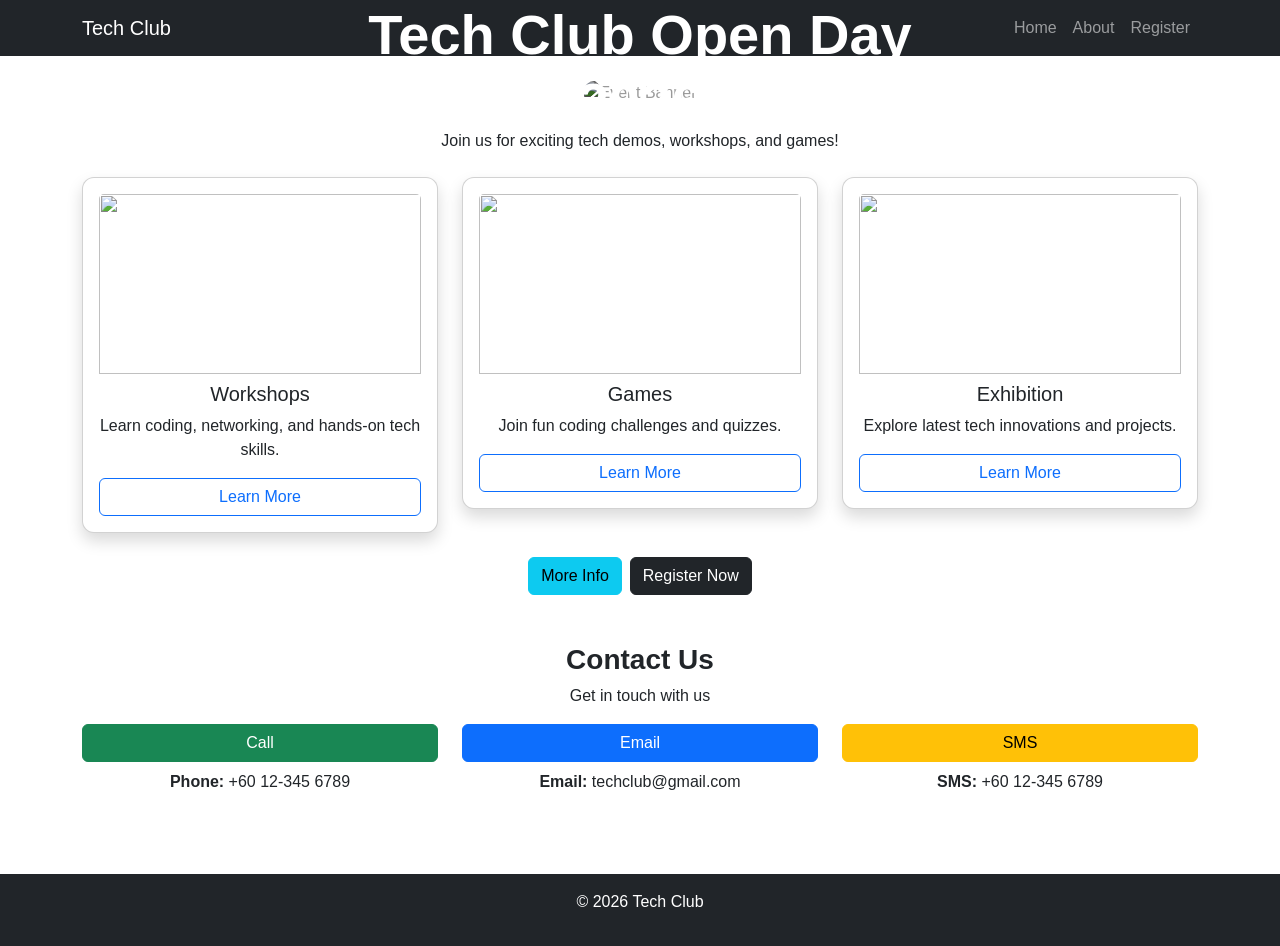
==== file.html @ 608c6cee "Update and rename index.html to file.html" ====
<!doctype html>
<html lang="en">
  <head>
    <meta charset="UTF-8" />
    <meta name="viewport" content="width=device-width, initial-scale=1" />
    <title>Tech Club Open Day 2026</title>

    <link
      href="https://cdn.jsdelivr.net/npm/bootstrap@5.3.0/dist/css/bootstrap.min.css"
      rel="stylesheet"
    />

    <link rel="stylesheet" href="style.css" />

    <script src="https://code.jquery.com/jquery-3.6.0.min.js"></script>
  </head>

  <body>
    <nav class="navbar navbar-dark bg-dark navbar-expand-lg">
      <div class="container">
        <a class="navbar-brand">Tech Club</a>

        <button
          class="navbar-toggler"
          data-bs-toggle="collapse"
          data-bs-target="#nav"
        >
          <span class="navbar-toggler-icon"></span>
        </button>

        <div class="collapse navbar-collapse" id="nav">
          <ul class="navbar-nav ms-auto align-items-lg-center">
            <li class="nav-item">
              <a class="nav-link" href="index.html">Home</a>
            </li>
            <li class="nav-item">
              <a class="nav-link" href="about.html">About</a>
            </li>
            <li class="nav-item">
              <a class="nav-link" href="register.html">Register</a>
            </li>
          </ul>
        </div>
      </div>
    </nav>

    <div class="container text-center mt-4">
      <div class="hero position-relative text-white mb-4">
        <img
          src="https://i.pinimg.com/1200x/72/93/35/729335f2548ba4d1969b1493d7309b8b.jpg"
          alt="Event Banner"
        />

        <div class="position-absolute top-50 start-50 translate-middle">
          <h1 class="fw-bold display-4">Tech Club Open Day 2026</h1>
          <p>Explore Technology, Innovation & Fun!</p>
        </div>
      </div>

      <p>Join us for exciting tech demos, workshops, and games!</p>

      <div class="row mt-4">
        <div class="col-md-4">
          <div class="card p-3 shadow">
            <img
              src="https://pidora.ca/wp-content/uploads/2025/08/community-tech-workshop-collaboration.jpeg"
              class="card-img-top"
            />
            <h5 class="mt-2">Workshops</h5>
            <p>Learn coding, networking, and hands-on tech skills.</p>

            <button
              class="btn btn-outline-primary learn-more-btn"
              data-title="Workshops"
              data-text="Interactive coding, AI, and networking sessions with real mini-projects."
            >
              Learn More
            </button>
          </div>
        </div>

        <div class="col-md-4">
          <div class="card p-3 shadow">
            <img
              src="https://contentstatic.techgig.com/photo/74969192/how-coding-competitions-are-significant-in-a-developers-career.jpg?798505"
              class="card-img-top"
            />
            <h5 class="mt-2">Games</h5>
            <p>Join fun coding challenges and quizzes.</p>

            <button
              class="btn btn-outline-primary learn-more-btn"
              data-title="Games"
              data-text="Compete in coding battles and test your logic with fun challenges."
            >
              Learn More
            </button>
          </div>
        </div>

        <div class="col-md-4">
          <div class="card p-3 shadow">
            <img
              src="https://t4.ftcdn.net/jpg/07/41/27/65/360_F_741276556_eOnAhHdOzxMtqtlV3ckEU3qFZe6rI9ii.jpg"
              class="card-img-top"
            />
            <h5 class="mt-2">Exhibition</h5>
            <p>Explore latest tech innovations and projects.</p>

            <button
              class="btn btn-outline-primary learn-more-btn"
              data-title="Exhibition"
              data-text="Discover student projects, gadgets, and futuristic technologies."
            >
              Learn More
            </button>
          </div>
        </div>
      </div>

      <div class="modal fade" id="learnMoreModal">
        <div class="modal-dialog">
          <div class="modal-content">
            <div class="modal-header">
              <h5 id="learnMoreTitle"></h5>
              <button class="btn-close" data-bs-dismiss="modal"></button>
            </div>

            <div class="modal-body">
              <p id="learnMoreText"></p>
            </div>

            <div class="modal-footer">
              <button class="btn btn-danger" data-bs-dismiss="modal">
                Close
              </button>
            </div>
          </div>
        </div>
      </div>

      <div class="d-flex gap-2 justify-content-center mt-4">
        <button
          class="btn btn-info"
          data-bs-toggle="modal"
          data-bs-target="#infoModal"
        >
          More Info
        </button>

        <a href="register.html" class="btn btn-dark"> Register Now </a>
      </div>
    </div>

    <div class="modal fade" id="infoModal">
      <div class="modal-dialog">
        <div class="modal-content">
          <div class="modal-header">
            <h5>Event Details</h5>
            <button class="btn-close" data-bs-dismiss="modal"></button>
          </div>

          <div class="modal-body">
            <p>Date: June 2026</p>
            <p>Location: Tech Campus</p>
          </div>

          <div class="modal-footer">
            <button class="btn btn-danger" data-bs-dismiss="modal">
              Close
            </button>
          </div>
        </div>
      </div>
    </div>

    <div class="container text-center mt-5">
      <h3>Contact Us</h3>
      <p>Get in touch with us</p>

      <div class="row justify-content-center mt-3">
        <div class="col-md-4 mb-3">
          <a href="tel:+60123456789" class="btn btn-success w-100">Call</a>
          <p class="mt-2"><strong>Phone:</strong> +60 12-345 6789</p>
        </div>

        <div class="col-md-4 mb-3">
          <a href="mailto:techclub@gmail.com" class="btn btn-primary w-100"
            >Email</a
          >
          <p class="mt-2"><strong>Email:</strong> techclub@gmail.com</p>
        </div>

        <div class="col-md-4 mb-3">
          <a href="sms:+60123456789" class="btn btn-warning w-100">SMS</a>
          <p class="mt-2"><strong>SMS:</strong> +60 12-345 6789</p>
        </div>
      </div>
    </div>

    <footer class="bg-dark text-white text-center p-3 mt-5">
      <p>© 2026 Tech Club</p>
    </footer>

    <script src="https://cdn.jsdelivr.net/npm/bootstrap@5.3.0/dist/js/bootstrap.bundle.min.js"></script>

    <script>
      $(document).ready(function () {
        $(".hero").hide().fadeIn(1200);

        $(".card").hover(
          function () {
            $(this).addClass("bg-light");
          },
          function () {
            $(this).removeClass("bg-light");
          },
        );

        $(".learn-more-btn").click(function () {
          let title = $(this).data("title");
          let text = $(this).data("text");

          $("#learnMoreTitle").text(title);
          $("#learnMoreText").text(text);

          $("#learnMoreModal").modal("show");
        });
      });
    </script>
  </body>
</html>
---- style.css ----
body {
    font-family: Arial, sans-serif;
}

.hero img {
    width: 100%;
    height: 250px;
    object-fit: cover;
    filter: brightness(60%);
    border-radius: 10px;
}

.card {
    transition: all 0.3s ease;
    border-radius: 12px;
}

.card:hover {
    transform: translateY(-10px);
    box-shadow: 0 15px 30px rgba(0,0,0,0.2);
}

.card-img-top {
    height: 180px;
    object-fit: cover;
}

.contact-section .btn {
    margin-bottom: 10px;
}

h3 {
    font-weight: bold;
}

footer {
    margin-top: 40px;
}
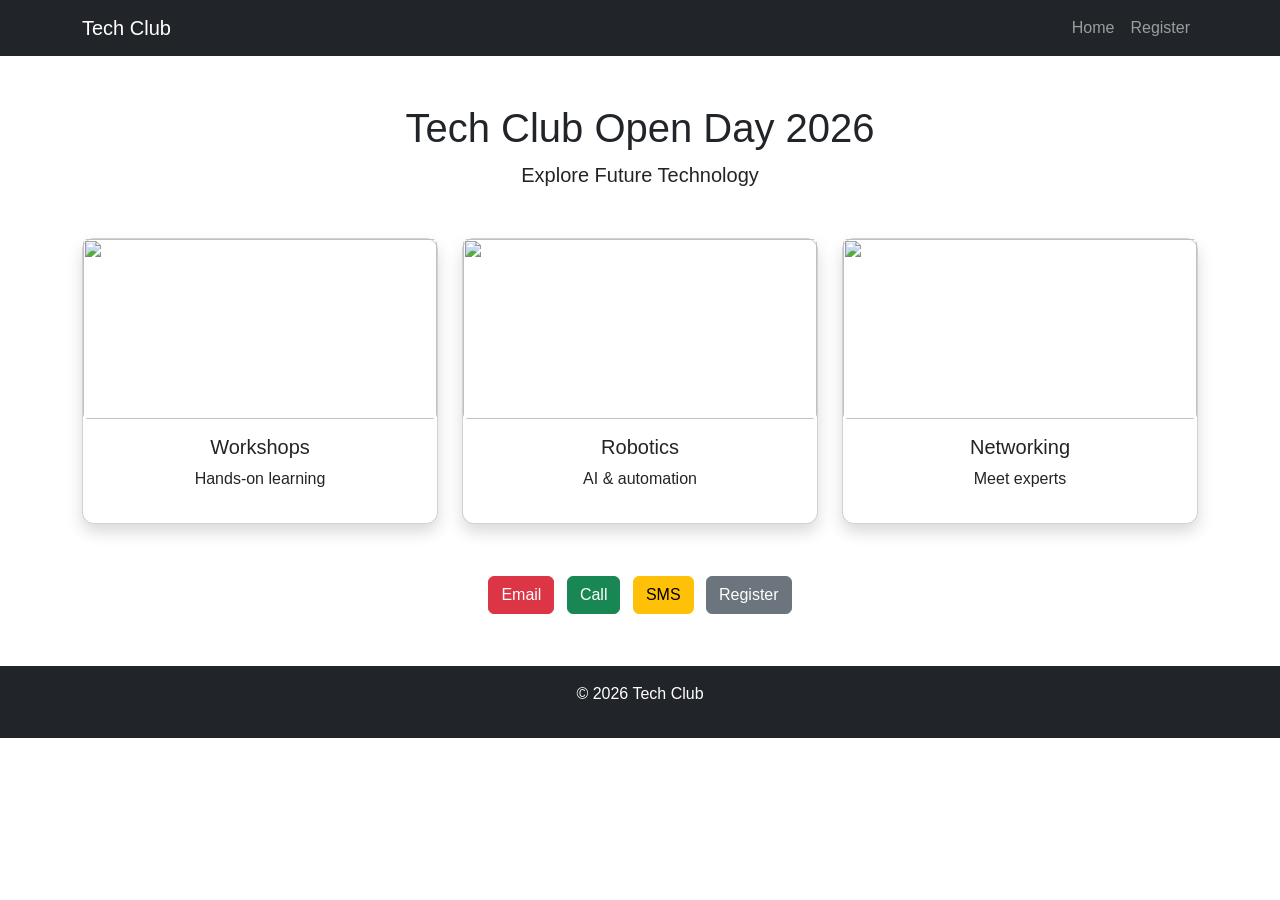
==== commit d658ac2e: "Update file.html" ====
--- a/file.html
+++ b/file.html
@@ -2,20 +2,18 @@
 <html lang="en">
   <head>
     <meta charset="UTF-8" />
-    <meta name="viewport" content="width=device-width, initial-scale=1" />
-    <title>Tech Club Open Day 2026</title>
+    <meta name="viewport" content="width=device-width, initial-scale=1.0" />
+    <title>Tech Club</title>
 
     <link
-      href="https://cdn.jsdelivr.net/npm/bootstrap@5.3.0/dist/css/bootstrap.min.css"
+      href="https://cdn.jsdelivr.net/npm/bootstrap@5.3.3/dist/css/bootstrap.min.css"
       rel="stylesheet"
     />
-
     <link rel="stylesheet" href="style.css" />
-
-    <script src="https://code.jquery.com/jquery-3.6.0.min.js"></script>
   </head>
 
   <body>
+    <!-- NAVBAR -->
     <nav class="navbar navbar-dark bg-dark navbar-expand-lg">
       <div class="container">
         <a class="navbar-brand">Tech Club</a>
@@ -34,9 +32,6 @@
               <a class="nav-link" href="index.html">Home</a>
             </li>
             <li class="nav-item">
-              <a class="nav-link" href="about.html">About</a>
-            </li>
-            <li class="nav-item">
               <a class="nav-link" href="register.html">Register</a>
             </li>
           </ul>
@@ -44,187 +39,94 @@
       </div>
     </nav>
 
-    <div class="container text-center mt-4">
-      <div class="hero position-relative text-white mb-4">
-        <img
-          src="https://i.pinimg.com/1200x/72/93/35/729335f2548ba4d1969b1493d7309b8b.jpg"
-          alt="Event Banner"
-        />
+    <!-- CONTENT -->
+    <div class="container text-center section mt-5">
+      <h1>Tech Club Open Day 2026</h1>
+      <p class="lead">Explore Future Technology</p>
 
-        <div class="position-absolute top-50 start-50 translate-middle">
-          <h1 class="fw-bold display-4">Tech Club Open Day 2026</h1>
-          <p>Explore Technology, Innovation & Fun!</p>
-        </div>
-      </div>
-
-      <p>Join us for exciting tech demos, workshops, and games!</p>
-
-      <div class="row mt-4">
+      <div class="row mt-4 g-4">
+        <!-- CARD 1 -->
         <div class="col-md-4">
-          <div class="card p-3 shadow">
+          <div
+            class="card shadow card-hover"
+            data-bs-toggle="tooltip"
+            title="Hands-on coding & practical tech workshops"
+          >
             <img
-              src="https://pidora.ca/wp-content/uploads/2025/08/community-tech-workshop-collaboration.jpeg"
-              class="card-img-top"
+              src="image/workshop.png"
+              class="card-img-top img-fluid card-img"
             />
-            <h5 class="mt-2">Workshops</h5>
-            <p>Learn coding, networking, and hands-on tech skills.</p>
-
-            <button
-              class="btn btn-outline-primary learn-more-btn"
-              data-title="Workshops"
-              data-text="Interactive coding, AI, and networking sessions with real mini-projects."
-            >
-              Learn More
-            </button>
+            <div class="card-body">
+              <h5>Workshops</h5>
+              <p>Hands-on learning</p>
+            </div>
           </div>
         </div>
 
+        <!-- CARD 2 -->
         <div class="col-md-4">
-          <div class="card p-3 shadow">
+          <div
+            class="card shadow card-hover"
+            data-bs-toggle="tooltip"
+            title="Build robots using AI, sensors & automation"
+          >
             <img
-              src="https://contentstatic.techgig.com/photo/74969192/how-coding-competitions-are-significant-in-a-developers-career.jpg?798505"
-              class="card-img-top"
+              src="image/robotics.jpg"
+              class="card-img-top img-fluid card-img"
             />
-            <h5 class="mt-2">Games</h5>
-            <p>Join fun coding challenges and quizzes.</p>
-
-            <button
-              class="btn btn-outline-primary learn-more-btn"
-              data-title="Games"
-              data-text="Compete in coding battles and test your logic with fun challenges."
-            >
-              Learn More
-            </button>
+            <div class="card-body">
+              <h5>Robotics</h5>
+              <p>AI & automation</p>
+            </div>
           </div>
         </div>
 
+        <!-- CARD 3 -->
         <div class="col-md-4">
-          <div class="card p-3 shadow">
+          <div
+            class="card shadow card-hover"
+            data-bs-toggle="tooltip"
+            title="Meet industry experts and expand your network"
+          >
             <img
-              src="https://t4.ftcdn.net/jpg/07/41/27/65/360_F_741276556_eOnAhHdOzxMtqtlV3ckEU3qFZe6rI9ii.jpg"
-              class="card-img-top"
+              src="image/networking.jpg"
+              class="card-img-top img-fluid card-img"
             />
-            <h5 class="mt-2">Exhibition</h5>
-            <p>Explore latest tech innovations and projects.</p>
-
-            <button
-              class="btn btn-outline-primary learn-more-btn"
-              data-title="Exhibition"
-              data-text="Discover student projects, gadgets, and futuristic technologies."
-            >
-              Learn More
-            </button>
-          </div>
-        </div>
-      </div>
-
-      <div class="modal fade" id="learnMoreModal">
-        <div class="modal-dialog">
-          <div class="modal-content">
-            <div class="modal-header">
-              <h5 id="learnMoreTitle"></h5>
-              <button class="btn-close" data-bs-dismiss="modal"></button>
-            </div>
-
-            <div class="modal-body">
-              <p id="learnMoreText"></p>
-            </div>
-
-            <div class="modal-footer">
-              <button class="btn btn-danger" data-bs-dismiss="modal">
-                Close
-              </button>
+            <div class="card-body">
+              <h5>Networking</h5>
+              <p>Meet experts</p>
             </div>
           </div>
         </div>
       </div>
 
-      <div class="d-flex gap-2 justify-content-center mt-4">
-        <button
-          class="btn btn-info"
-          data-bs-toggle="modal"
-          data-bs-target="#infoModal"
-        >
-          More Info
-        </button>
-
-        <a href="register.html" class="btn btn-dark"> Register Now </a>
+      <!-- BUTTONS -->
+      <div class="mt-5 contact-box">
+        <a href="mailto:example@email.com" class="btn btn-danger m-1">Email</a>
+        <a href="tel:+60123456789" class="btn btn-success m-1">Call</a>
+        <a href="sms:+60123456789" class="btn btn-warning m-1">SMS</a>
+        <br class="d-md-none" />
+        <a href="register.html" class="btn btn-secondary m-1">Register</a>
       </div>
     </div>
 
-    <div class="modal fade" id="infoModal">
-      <div class="modal-dialog">
-        <div class="modal-content">
-          <div class="modal-header">
-            <h5>Event Details</h5>
-            <button class="btn-close" data-bs-dismiss="modal"></button>
-          </div>
-
-          <div class="modal-body">
-            <p>Date: June 2026</p>
-            <p>Location: Tech Campus</p>
-          </div>
-
-          <div class="modal-footer">
-            <button class="btn btn-danger" data-bs-dismiss="modal">
-              Close
-            </button>
-          </div>
-        </div>
-      </div>
-    </div>
-
-    <div class="container text-center mt-5">
-      <h3>Contact Us</h3>
-      <p>Get in touch with us</p>
-
-      <div class="row justify-content-center mt-3">
-        <div class="col-md-4 mb-3">
-          <a href="tel:+60123456789" class="btn btn-success w-100">Call</a>
-          <p class="mt-2"><strong>Phone:</strong> +60 12-345 6789</p>
-        </div>
-
-        <div class="col-md-4 mb-3">
-          <a href="mailto:techclub@gmail.com" class="btn btn-primary w-100"
-            >Email</a
-          >
-          <p class="mt-2"><strong>Email:</strong> techclub@gmail.com</p>
-        </div>
-
-        <div class="col-md-4 mb-3">
-          <a href="sms:+60123456789" class="btn btn-warning w-100">SMS</a>
-          <p class="mt-2"><strong>SMS:</strong> +60 12-345 6789</p>
-        </div>
-      </div>
-    </div>
-
+    <!-- FOOTER -->
     <footer class="bg-dark text-white text-center p-3 mt-5">
       <p>© 2026 Tech Club</p>
     </footer>
 
-    <script src="https://cdn.jsdelivr.net/npm/bootstrap@5.3.0/dist/js/bootstrap.bundle.min.js"></script>
+    <!-- SCRIPTS -->
+    <script src="https://code.jquery.com/jquery-3.7.1.min.js"></script>
+    <script src="https://cdn.jsdelivr.net/npm/bootstrap@5.3.3/dist/js/bootstrap.bundle.min.js"></script>
 
     <script>
-      $(document).ready(function () {
-        $(".hero").hide().fadeIn(1200);
+      $(function () {
+        // FADE IN
+        $(".section").hide().fadeIn(800);
 
-        $(".card").hover(
-          function () {
-            $(this).addClass("bg-light");
-          },
-          function () {
-            $(this).removeClass("bg-light");
-          },
-        );
-
-        $(".learn-more-btn").click(function () {
-          let title = $(this).data("title");
-          let text = $(this).data("text");
-
-          $("#learnMoreTitle").text(title);
-          $("#learnMoreText").text(text);
-
-          $("#learnMoreModal").modal("show");
+        // TOOLTIP
+        $('[data-bs-toggle="tooltip"]').each(function () {
+          new bootstrap.Tooltip(this);
         });
       });
     </script>
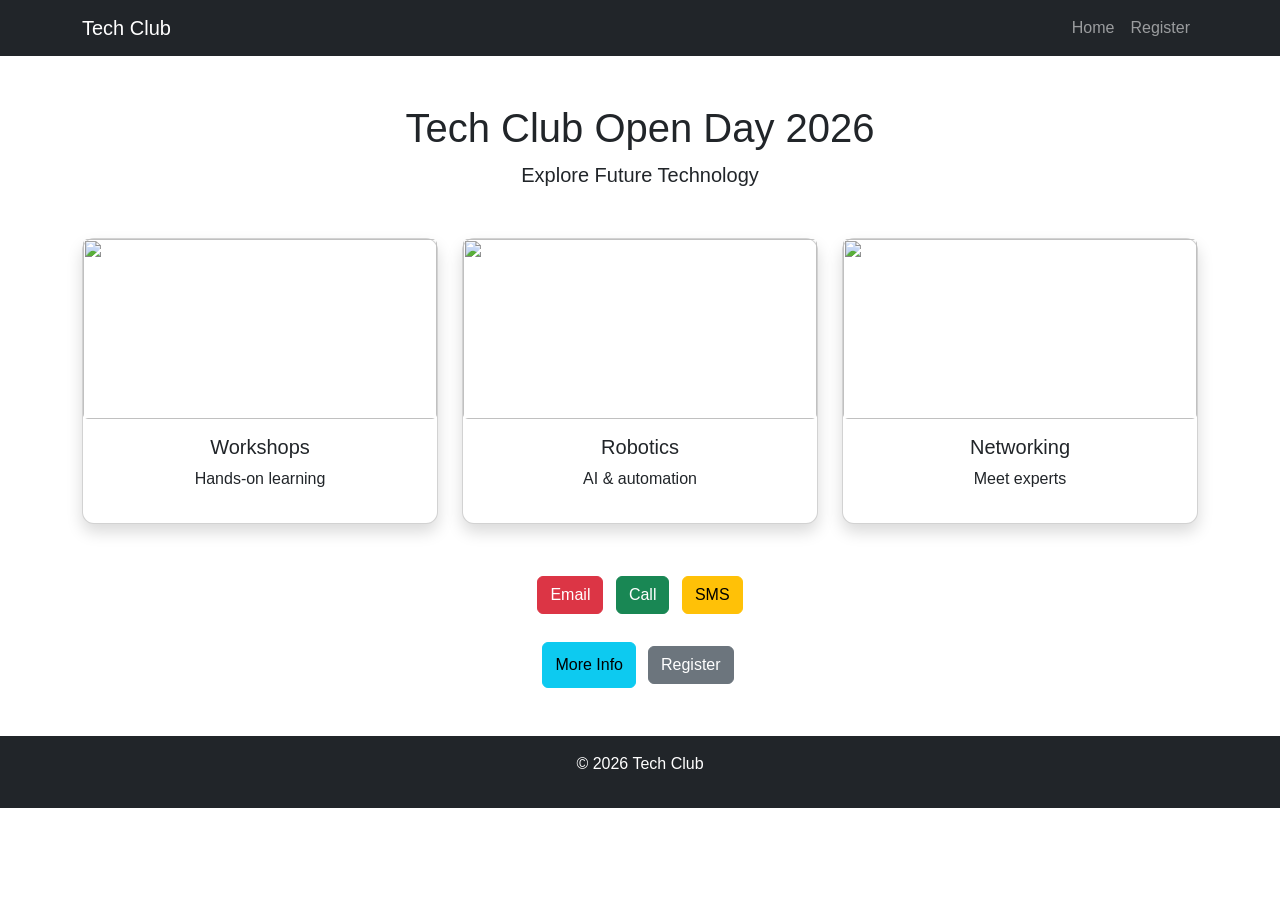
==== commit dc644c0c: "Update file.html" ====
--- a/file.html
+++ b/file.html
@@ -106,7 +106,40 @@
         <a href="tel:+60123456789" class="btn btn-success m-1">Call</a>
         <a href="sms:+60123456789" class="btn btn-warning m-1">SMS</a>
         <br class="d-md-none" />
-        <a href="register.html" class="btn btn-secondary m-1">Register</a>
+
+        <div class="d-flex gap-2 justify-content-center mt-4">
+          <button
+            class="btn btn-info"
+            data-bs-toggle="modal"
+            data-bs-target="#infoModal"
+          >
+            More Info
+          </button>
+
+          <a href="register.html" class="btn btn-secondary m-1">Register</a>
+        </div>
+      </div>
+
+      <div class="modal fade" id="infoModal">
+        <div class="modal-dialog">
+          <div class="modal-content">
+            <div class="modal-header">
+              <h5>Event Details</h5>
+              <button class="btn-close" data-bs-dismiss="modal"></button>
+            </div>
+
+            <div class="modal-body">
+              <p>Date: June 2026</p>
+              <p>Location: Tech Campus</p>
+            </div>
+
+            <div class="modal-footer">
+              <button class="btn btn-danger" data-bs-dismiss="modal">
+                Close
+              </button>
+            </div>
+          </div>
+        </div>
       </div>
     </div>
 
@@ -116,6 +149,11 @@
     </footer>
 
     <!-- SCRIPTS -->
+    <script>
+      $(document).on("mobileinit", function () {
+        $.mobile.ajaxEnabled = false;
+      });
+    </script>
     <script src="https://code.jquery.com/jquery-3.7.1.min.js"></script>
     <script src="https://cdn.jsdelivr.net/npm/bootstrap@5.3.3/dist/js/bootstrap.bundle.min.js"></script>
 
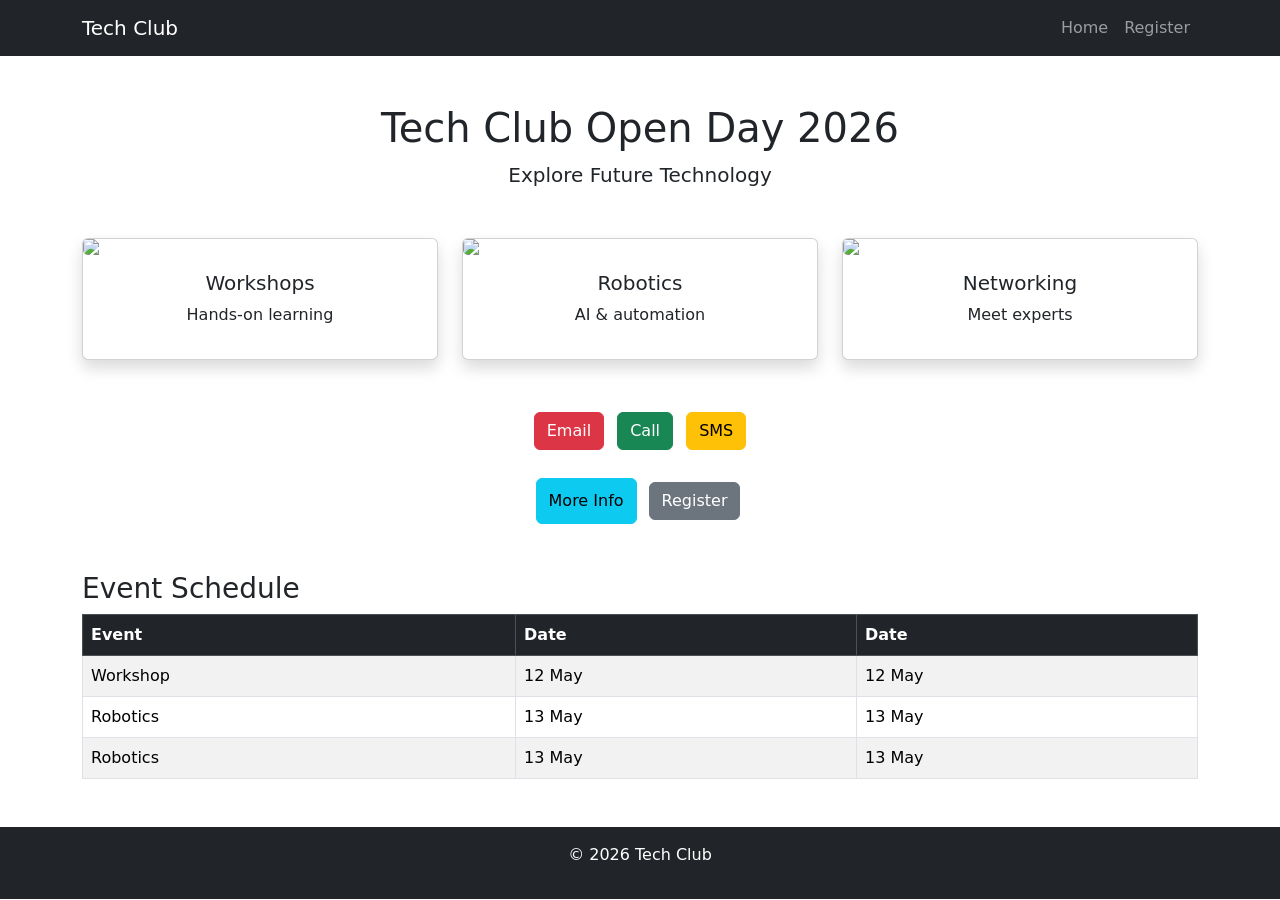
==== commit 61730dfb: "Update file.html" ====
--- a/file.html
+++ b/file.html
@@ -143,6 +143,36 @@
       </div>
     </div>
 
+    <!-- TABLE -->
+    <div class="container mt-5">
+      <h3>Event Schedule</h3>
+
+      <table class="table table-bordered table-striped table-hover">
+        <thead class="table-dark">
+          <tr>
+            <th>Event</th>
+            <th>Date</th>
+            <th>Date</th>
+          </tr>
+        </thead>
+        <tr>
+          <td>Workshop</td>
+          <td>12 May</td>
+          <td>12 May</td>
+        </tr>
+        <tr>
+          <td>Robotics</td>
+          <td>13 May</td>
+          <td>13 May</td>
+        </tr>
+        <tr>
+          <td>Robotics</td>
+          <td>13 May</td>
+          <td>13 May</td>
+        </tr>
+      </table>
+    </div>
+
     <!-- FOOTER -->
     <footer class="bg-dark text-white text-center p-3 mt-5">
       <p>© 2026 Tech Club</p>
--- a/style.css
+++ b/style.css
@@ -1,38 +1,172 @@
-body {
-    font-family: Arial, sans-serif;
-}
+<!doctype html>
+<html lang="en">
+  <head>
+    <meta charset="UTF-8" />
+    <meta name="viewport" content="width=device-width, initial-scale=1.0" />
+    <title>Tech Club</title>
 
-.hero img {
-    width: 100%;
-    height: 250px;
-    object-fit: cover;
-    filter: brightness(60%);
-    border-radius: 10px;
-}
+    <link
+      href="https://cdn.jsdelivr.net/npm/bootstrap@5.3.3/dist/css/bootstrap.min.css"
+      rel="stylesheet"
+    />
+    <link rel="stylesheet" href="style.css" />
+  </head>
 
-.card {
-    transition: all 0.3s ease;
-    border-radius: 12px;
-}
+  <body>
+    <!-- NAVBAR -->
+    <nav class="navbar navbar-dark bg-dark navbar-expand-lg">
+      <div class="container">
+        <a class="navbar-brand">Tech Club</a>
 
-.card:hover {
-    transform: translateY(-10px);
-    box-shadow: 0 15px 30px rgba(0,0,0,0.2);
-}
+        <button
+          class="navbar-toggler"
+          data-bs-toggle="collapse"
+          data-bs-target="#nav"
+        >
+          <span class="navbar-toggler-icon"></span>
+        </button>
 
-.card-img-top {
-    height: 180px;
-    object-fit: cover;
-}
+        <div class="collapse navbar-collapse" id="nav">
+          <ul class="navbar-nav ms-auto align-items-lg-center">
+            <li class="nav-item">
+              <a class="nav-link" href="index.html">Home</a>
+            </li>
+            <li class="nav-item">
+              <a class="nav-link" href="register.html">Register</a>
+            </li>
+          </ul>
+        </div>
+      </div>
+    </nav>
 
-.contact-section .btn {
-    margin-bottom: 10px;
-}
+    <!-- CONTENT -->
+    <div class="container text-center section mt-5">
+      <h1>Tech Club Open Day 2026</h1>
+      <p class="lead">Explore Future Technology</p>
 
-h3 {
-    font-weight: bold;
-}
+      <div class="row mt-4 g-4">
+        <!-- CARD 1 -->
+        <div class="col-md-4">
+          <div
+            class="card shadow card-hover"
+            data-bs-toggle="tooltip"
+            title="Hands-on coding & practical tech workshops"
+          >
+            <img
+              src="image/workshop.png"
+              class="card-img-top img-fluid card-img"
+            />
+            <div class="card-body">
+              <h5>Workshops</h5>
+              <p>Hands-on learning</p>
+            </div>
+          </div>
+        </div>
 
-footer {
-    margin-top: 40px;
-}+        <!-- CARD 2 -->
+        <div class="col-md-4">
+          <div
+            class="card shadow card-hover"
+            data-bs-toggle="tooltip"
+            title="Build robots using AI, sensors & automation"
+          >
+            <img
+              src="image/robotics.jpg"
+              class="card-img-top img-fluid card-img"
+            />
+            <div class="card-body">
+              <h5>Robotics</h5>
+              <p>AI & automation</p>
+            </div>
+          </div>
+        </div>
+
+        <!-- CARD 3 -->
+        <div class="col-md-4">
+          <div
+            class="card shadow card-hover"
+            data-bs-toggle="tooltip"
+            title="Meet industry experts and expand your network"
+          >
+            <img
+              src="image/networking.jpg"
+              class="card-img-top img-fluid card-img"
+            />
+            <div class="card-body">
+              <h5>Networking</h5>
+              <p>Meet experts</p>
+            </div>
+          </div>
+        </div>
+      </div>
+
+      <!-- BUTTONS -->
+      <div class="mt-5 contact-box">
+        <a href="mailto:example@email.com" class="btn btn-danger m-1">Email</a>
+        <a href="tel:+60123456789" class="btn btn-success m-1">Call</a>
+        <a href="sms:+60123456789" class="btn btn-warning m-1">SMS</a>
+        <br class="d-md-none" />
+
+        <div class="d-flex gap-2 justify-content-center mt-4">
+          <button
+            class="btn btn-info"
+            data-bs-toggle="modal"
+            data-bs-target="#infoModal"
+          >
+            More Info
+          </button>
+
+          <a href="register.html" class="btn btn-secondary m-1">Register</a>
+        </div>
+      </div>
+
+      <div class="modal fade" id="infoModal">
+        <div class="modal-dialog">
+          <div class="modal-content">
+            <div class="modal-header">
+              <h5>Event Details</h5>
+              <button class="btn-close" data-bs-dismiss="modal"></button>
+            </div>
+
+            <div class="modal-body">
+              <p>Date: June 2026</p>
+              <p>Location: Tech Campus</p>
+            </div>
+
+            <div class="modal-footer">
+              <button class="btn btn-danger" data-bs-dismiss="modal">
+                Close
+              </button>
+            </div>
+          </div>
+        </div>
+      </div>
+    </div>
+
+    <!-- FOOTER -->
+    <footer class="bg-dark text-white text-center p-3 mt-5">
+      <p>© 2026 Tech Club</p>
+    </footer>
+
+    <!-- SCRIPTS -->
+    <script>
+      $(document).on("mobileinit", function () {
+        $.mobile.ajaxEnabled = false;
+      });
+    </script>
+    <script src="https://code.jquery.com/jquery-3.7.1.min.js"></script>
+    <script src="https://cdn.jsdelivr.net/npm/bootstrap@5.3.3/dist/js/bootstrap.bundle.min.js"></script>
+
+    <script>
+      $(function () {
+        // FADE IN
+        $(".section").hide().fadeIn(800);
+
+        // TOOLTIP
+        $('[data-bs-toggle="tooltip"]').each(function () {
+          new bootstrap.Tooltip(this);
+        });
+      });
+    </script>
+  </body>
+</html>
